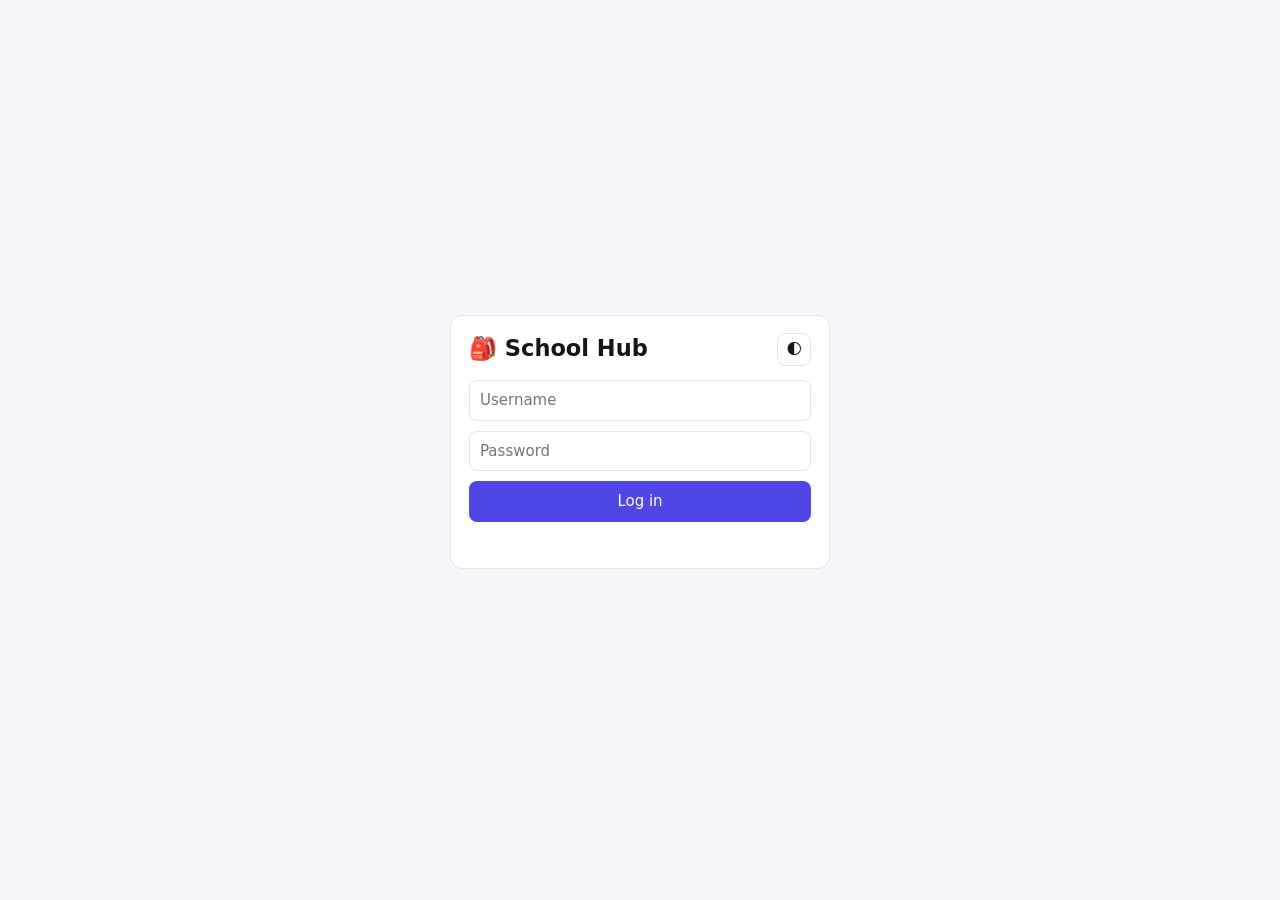
==== admin.html @ 18a07c5c "Create admin.html" ====
<!doctype html>
<html lang="en">
<head>
<meta charset="utf-8">
<meta name="viewport" content="width=device-width,initial-scale=1">
<title>Admin · School Hub</title>
<link rel="stylesheet" href="app.css">
<script>document.documentElement.dataset.theme = localStorage.getItem('theme') || 'light';</script>
<style>
  .user-row{display:grid;grid-template-columns:1fr auto;gap:12px;align-items:start;padding:12px 0;border-bottom:1px solid var(--border)}
  .user-row:last-child{border-bottom:0}
  .paths-input{font-size:13px}
  .pill{display:inline-block;background:var(--hover);padding:2px 8px;border-radius:20px;font-size:12px;margin-left:6px}
</style>
</head>
<body>
<div class="layout">
  <aside class="sidebar" id="sidebar"></aside>
  <main class="main"><div class="container">
    <h1>🛠 Admin</h1>

    <div class="card">
      <h3 style="margin-top:0">Create user</h3>
      <div class="row" style="align-items:end">
        <div style="flex:0 0 110px"><label class="muted">Grade</label>
          <select id="g">
            <option value="0">8</option>
            <option value="1">9</option>
            <option value="2" selected>10</option>
            <option value="3">11</option>
            <option value="4">12</option>
          </select></div>
        <div style="flex:0 0 110px"><label class="muted">Class</label>
          <select id="l">
            <option value="0">А</option>
            <option value="1">Б</option>
            <option value="2">В</option>
            <option value="3">Г</option>
            <option value="4">Д</option>
            <option value="5" selected>Е</option>
            <option value="6">Ж</option>
          </select></div>
        <div style="flex:0 0 140px"><label class="muted"># in class (1-35)</label>
          <input id="n" type="number" min="1" max="35" value="5"></div>
        <div style="flex:0 0 110px"><label class="muted">ID</label>
          <input id="genId" readonly></div>
      </div>
      <div class="row" style="margin-top:10px">
        <input id="username" placeholder="username" style="flex:1">
        <input id="display_name" placeholder="display name" style="flex:1">
        <input id="password" type="text" placeholder="password" style="flex:1">
        <button class="btn-primary" onclick="createUser()">Create</button>
      </div>
      <div id="createMsg" class="muted" style="margin-top:8px"></div>
    </div>

    <div class="card">
      <h3 style="margin-top:0">Permissions</h3>
      <p class="muted" style="margin-top:0">
        One path per line, format <code>targetId/tool</code>. Example:<br>
        <code>2504/grades</code><br>
        <code>2603/assignments</code>
      </p>
      <div id="permList"></div>
    </div>

    <div class="card">
      <h3 style="margin-top:0">Users</h3>
      <div id="userList" class="muted">Loading…</div>
    </div>
  </div></main>
</div>

<script src="config.js"></script>
<script src="tools.js"></script>
<script src="app.js"></script>
<script>
(async () => {
  await mountLayout({ admin: true });
  await refresh();

  // live ID generation
  const g = document.getElementById('g');
  const l = document.getElementById('l');
  const n = document.getElementById('n');
  const gen = document.getElementById('genId');

  function updateId(){
    const num = Math.max(1, Math.min(35, parseInt(n.value || '1', 10)));
    const nn = String(num - 1).padStart(2, '0'); // 0-indexed
    gen.value = `${g.value}${l.value}${nn}`;
  }
  ['change','input'].forEach(ev => {
    g.addEventListener(ev, updateId);
    l.addEventListener(ev, updateId);
    n.addEventListener(ev, updateId);
  });
  updateId();
})();

async function refresh() {
  const [{ users }, { permissions }] = await Promise.all([
    api('/admin/users'),
    api('/admin/permissions'),
  ]);
  renderUsers(users);
  renderPermissions(users, permissions);
}

function renderUsers(users) {
  const host = document.getElementById('userList');
  if (!users.length) { host.textContent = 'No users yet.'; return; }
  host.innerHTML = users.map(u => `
    <div class="user-row">
      <div>
        <b>${u.display_name || u.username}</b>
        <span class="pill">${u.id}</span>
        <span class="muted"> @${u.username}</span>
      </div>
      <button class="btn-danger" onclick="delUser('${u.id}')">Delete</button>
    </div>`).join('');
}

function renderPermissions(users, grouped) {
  const host = document.getElementById('permList');
  const entries = [{ id: 'guest', display_name: '(not logged in)' }, ...users];
  host.innerHTML = entries.map(u => {
    const paths = (grouped[u.id] || []).map(p => `${p.target_id}/${p.path}`).join('\n');
    return `
      <div class="user-row">
        <div style="grid-column:1/-1">
          <div><b>${u.display_name || u.username || u.id}</b> <span class="pill">${u.id}</span></div>
          <textarea class="paths-input" data-viewer="${u.id}" spellcheck="false"
            placeholder="2504/grades&#10;2603/assignments">${paths}</textarea>
          <div class="row" style="margin-top:6px">
            <button class="btn-primary" onclick="savePerms('${u.id}')">Save</button>
            <span class="muted" id="msg-${u.id}"></span>
          </div>
        </div>
      </div>`;
  }).join('');
}

async function savePerms(viewerId) {
  const ta = document.querySelector(`textarea[data-viewer="${viewerId}"]`);
  const msg = document.getElementById(`msg-${viewerId}`);
  const lines = ta.value.split('\n').map(s => s.trim()).filter(Boolean);
  const entries = [];
  for (const line of lines) {
    const [target_id, ...rest] = line.split('/');
    const path = rest.join('/');
    if (!target_id || !path) { msg.textContent = `Bad line: "${line}"`; return; }
    entries.push({ target_id, path });
  }
  try {
    await api('/admin/permissions', {
      method: 'POST',
      body: JSON.stringify({ viewer_id: viewerId, entries }),
    });
    msg.textContent = '✓ Saved';
    setTimeout(() => msg.textContent = '', 1500);
  } catch (e) {
    msg.textContent = e.message;
  }
}

async function createUser() {
  const msg = document.getElementById('createMsg');
  msg.textContent = '';
  const body = {
    id: document.getElementById('genId').value,
    username: document.getElementById('username').value.trim(),
    display_name: document.getElementById('display_name').value.trim(),
    password: document.getElementById('password').value,
  };
  if (!body.username || !body.password) {
    msg.textContent = 'Username & password required';
    return;
  }
  try {
    await api('/admin/users', { method: 'POST', body: JSON.stringify(body) });
    msg.textContent = `✓ Created ${body.id}`;
    document.getElementById('username').value = '';
    document.getElementById('display_name').value = '';
    document.getElementById('password').value = '';
    await refresh();
  } catch (e) {
    msg.textContent = e.message;
  }
}

async function delUser(id) {
  if (!confirm(`Delete user ${id}?`)) return;
  await api('/admin/users', { method: 'DELETE', body: JSON.stringify({ id }) });
  await refresh();
}
</script>
</body>
</html>
---- app.css ----
:root{
  --bg:#f5f6fa; --fg:#15161a; --card:#ffffff; --border:#e3e5ec;
  --muted:#6a6e7a; --accent:#4f46e5; --accent-fg:#fff;
  --danger:#dc2626; --ok:#16a34a; --hover:#eef0f7;
}
[data-theme="dark"]{
  --bg:#0e0f13; --fg:#e8e9ee; --card:#181a21; --border:#262a35;
  --muted:#8c92a2; --accent:#7c83ff; --accent-fg:#0e0f13;
  --danger:#f87171; --ok:#4ade80; --hover:#1f222c;
}
*{box-sizing:border-box}
html,body{height:100%}
body{
  margin:0;font:15px/1.5 system-ui,-apple-system,Segoe UI,Roboto,sans-serif;
  background:var(--bg);color:var(--fg);transition:background .15s,color .15s;
}
a{color:var(--accent);text-decoration:none}
a:hover{text-decoration:underline}

.layout{display:flex;min-height:100vh}

/* sidebar */
.sidebar{
  width:250px;flex:0 0 250px;background:var(--card);border-right:1px solid var(--border);
  padding:14px 10px;display:flex;flex-direction:column;gap:4px;
  position:sticky;top:0;height:100vh;overflow-y:auto;
}
.sidebar .brand{
  font-weight:700;padding:6px 10px 14px;font-size:16px;
  display:flex;justify-content:space-between;align-items:center;
}
.sidebar .tool-btn{
  background:transparent;border:0;color:var(--fg);text-align:left;
  padding:8px 10px;border-radius:8px;cursor:pointer;font:inherit;width:100%;
  display:flex;align-items:center;gap:8px;
}
.sidebar .tool-btn:hover{background:var(--hover)}
.sidebar .sub{display:none;padding:2px 0 6px 26px}
.sidebar .tool.open .sub{display:block}
.sidebar .sub a{
  display:block;padding:5px 8px;border-radius:6px;color:var(--fg);
  font-size:13.5px;text-decoration:none;
}
.sidebar .sub a:hover{background:var(--hover);text-decoration:none}
.sidebar .foot{margin-top:auto;display:flex;flex-direction:column;gap:6px;padding-top:12px}

/* main */
.main{flex:1;padding:24px 28px;min-width:0}
.container{max-width:900px;margin:0 auto}

/* controls */
button,.btn{
  font:inherit;padding:8px 14px;border-radius:8px;border:1px solid var(--border);
  background:var(--card);color:var(--fg);cursor:pointer;
}
button:hover,.btn:hover{background:var(--hover)}
.btn-primary{background:var(--accent);color:var(--accent-fg);border-color:transparent}
.btn-primary:hover{filter:brightness(1.05)}
.btn-danger{color:var(--danger)}
input,textarea,select{
  font:inherit;padding:8px 10px;border-radius:8px;border:1px solid var(--border);
  background:var(--card);color:var(--fg);width:100%;
}
textarea{min-height:90px;resize:vertical;font-family:ui-monospace,Menlo,monospace;font-size:13px}

.card{
  background:var(--card);border:1px solid var(--border);border-radius:12px;
  padding:16px 18px;margin-bottom:16px;
}
.row{display:flex;gap:10px;align-items:center;flex-wrap:wrap}
.grid{display:grid;gap:10px}
.muted{color:var(--muted)}
.hidden{display:none !important}
.theme-toggle{
  background:transparent;border:1px solid var(--border);padding:4px 8px;border-radius:8px;
  cursor:pointer;color:var(--fg);font:inherit;
}

/* mobile */
@media (max-width: 720px){
  .layout{flex-direction:column}
  .sidebar{width:100%;flex:none;height:auto;position:static;border-right:0;border-bottom:1px solid var(--border)}
  .main{padding:16px}
}
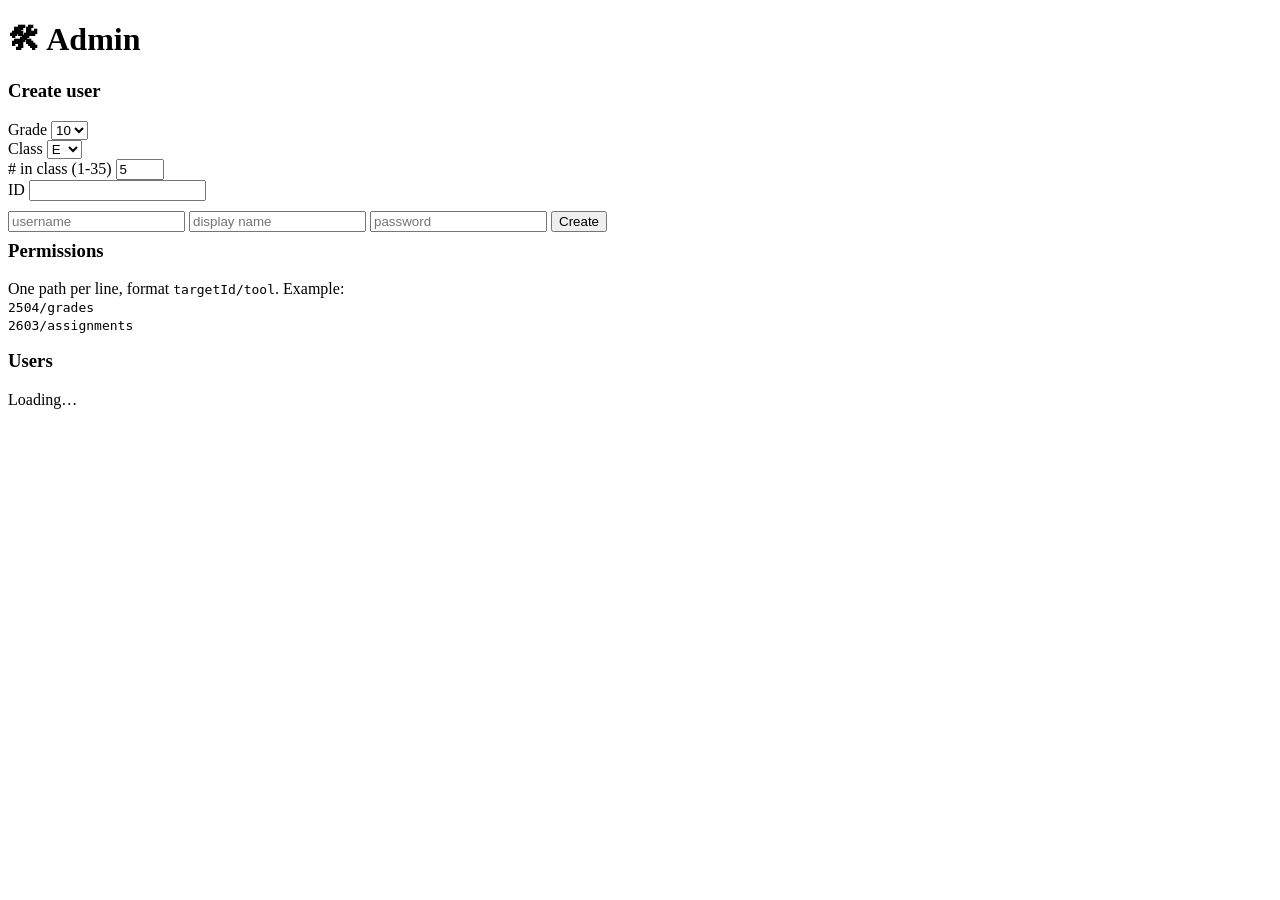
==== commit 0b3b39cb: "Update admin.html" ====
--- a/admin.html
+++ b/admin.html
@@ -4,7 +4,7 @@
 <meta charset="utf-8">
 <meta name="viewport" content="width=device-width,initial-scale=1">
 <title>Admin · School Hub</title>
-<link rel="stylesheet" href="app.css">
+<link rel="stylesheet" href="/schintegration/app.css">
 <script>document.documentElement.dataset.theme = localStorage.getItem('theme') || 'light';</script>
 <style>
   .user-row{display:grid;grid-template-columns:1fr auto;gap:12px;align-items:start;padding:12px 0;border-bottom:1px solid var(--border)}
@@ -71,9 +71,9 @@
   </div></main>
 </div>
 
-<script src="config.js"></script>
-<script src="tools.js"></script>
-<script src="app.js"></script>
+<script src="/schintegration/config.js"></script>
+<script src="/schintegration/tools.js"></script>
+<script src="/schintegration/app.js"></script>
 <script>
 (async () => {
   await mountLayout({ admin: true });
